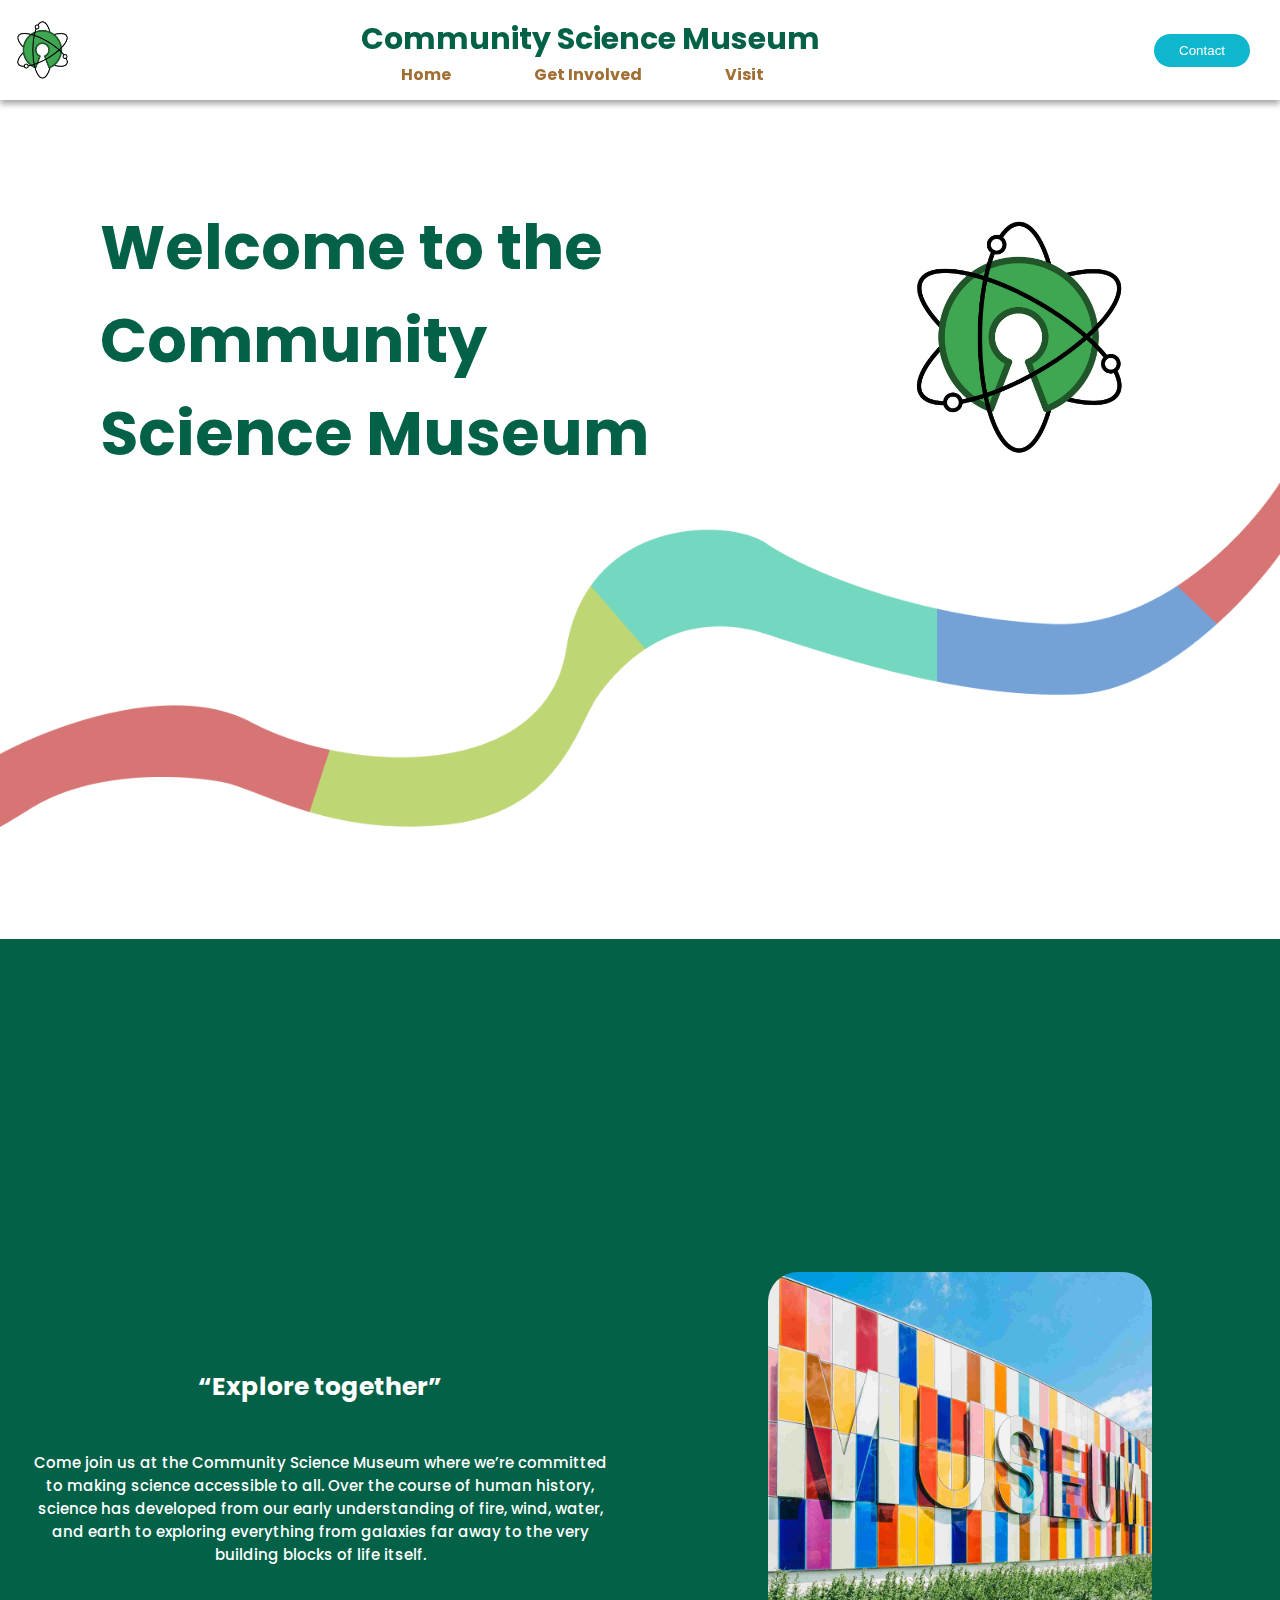
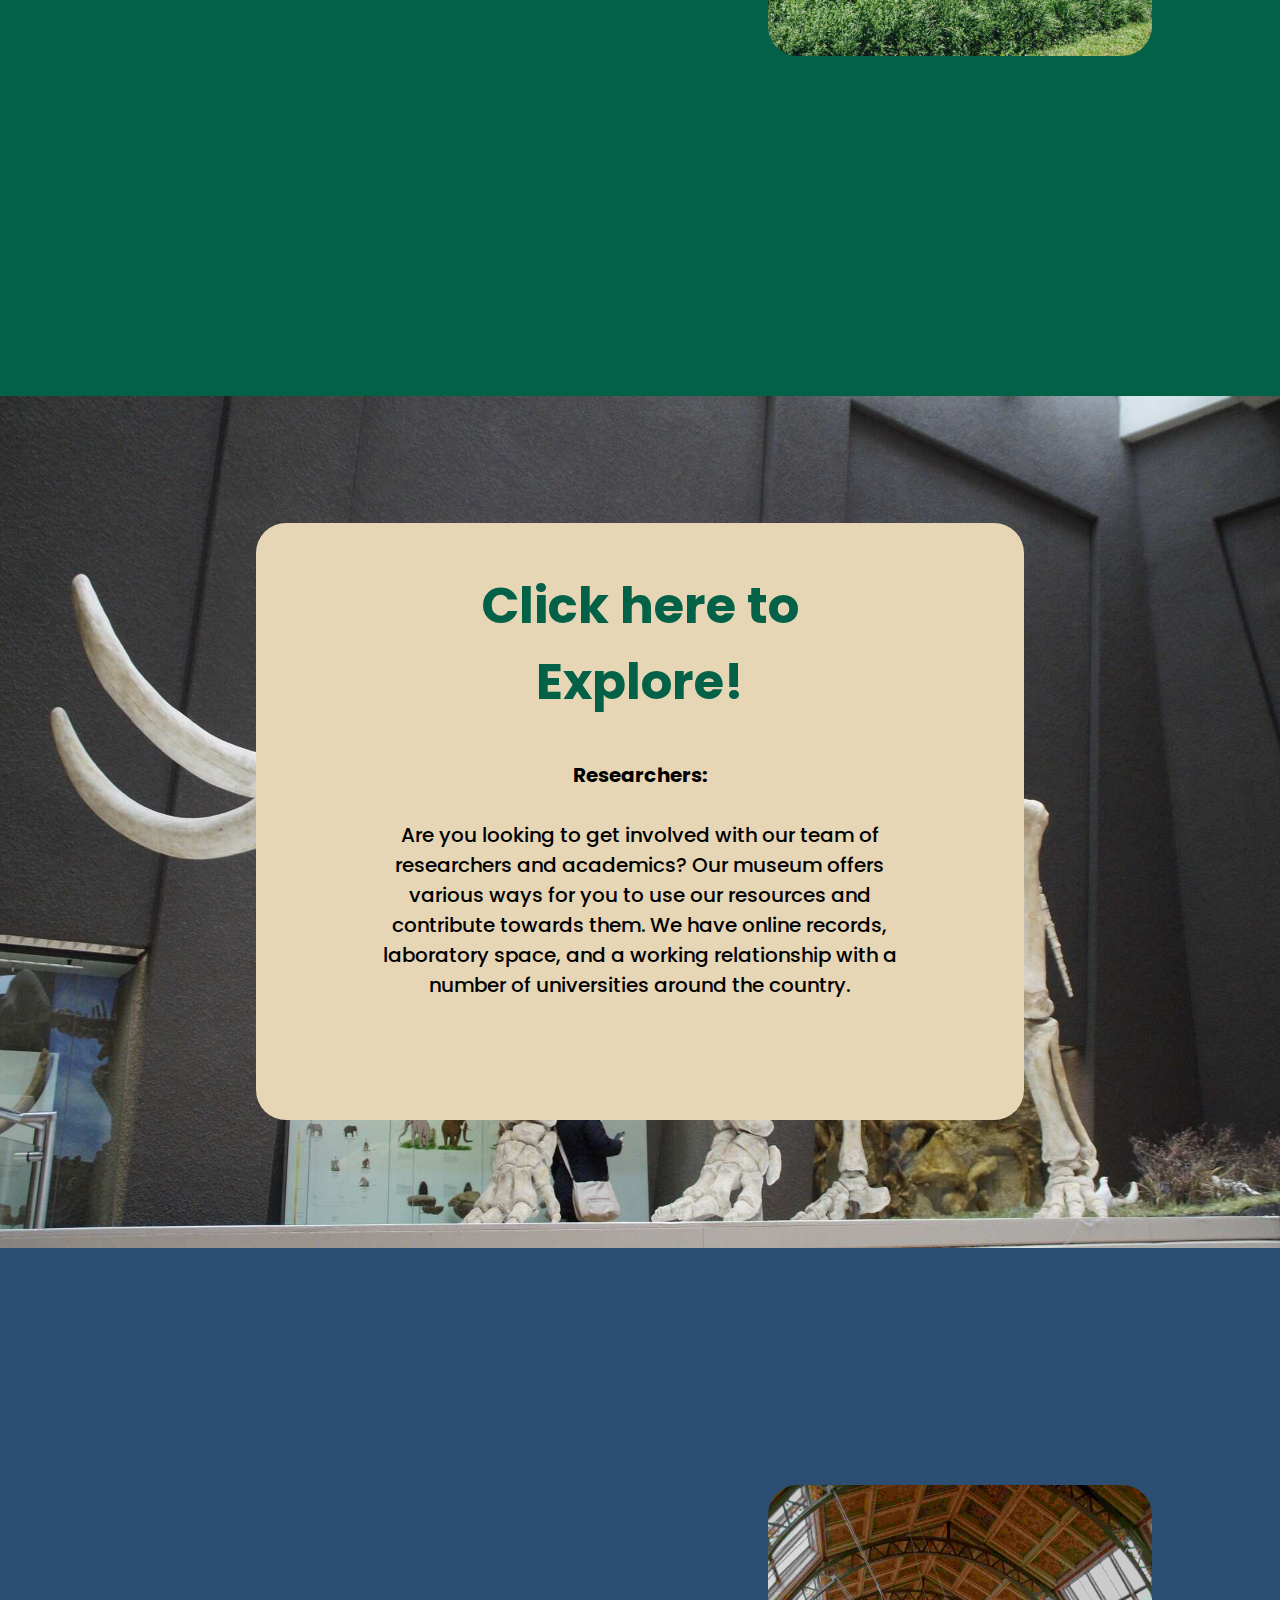
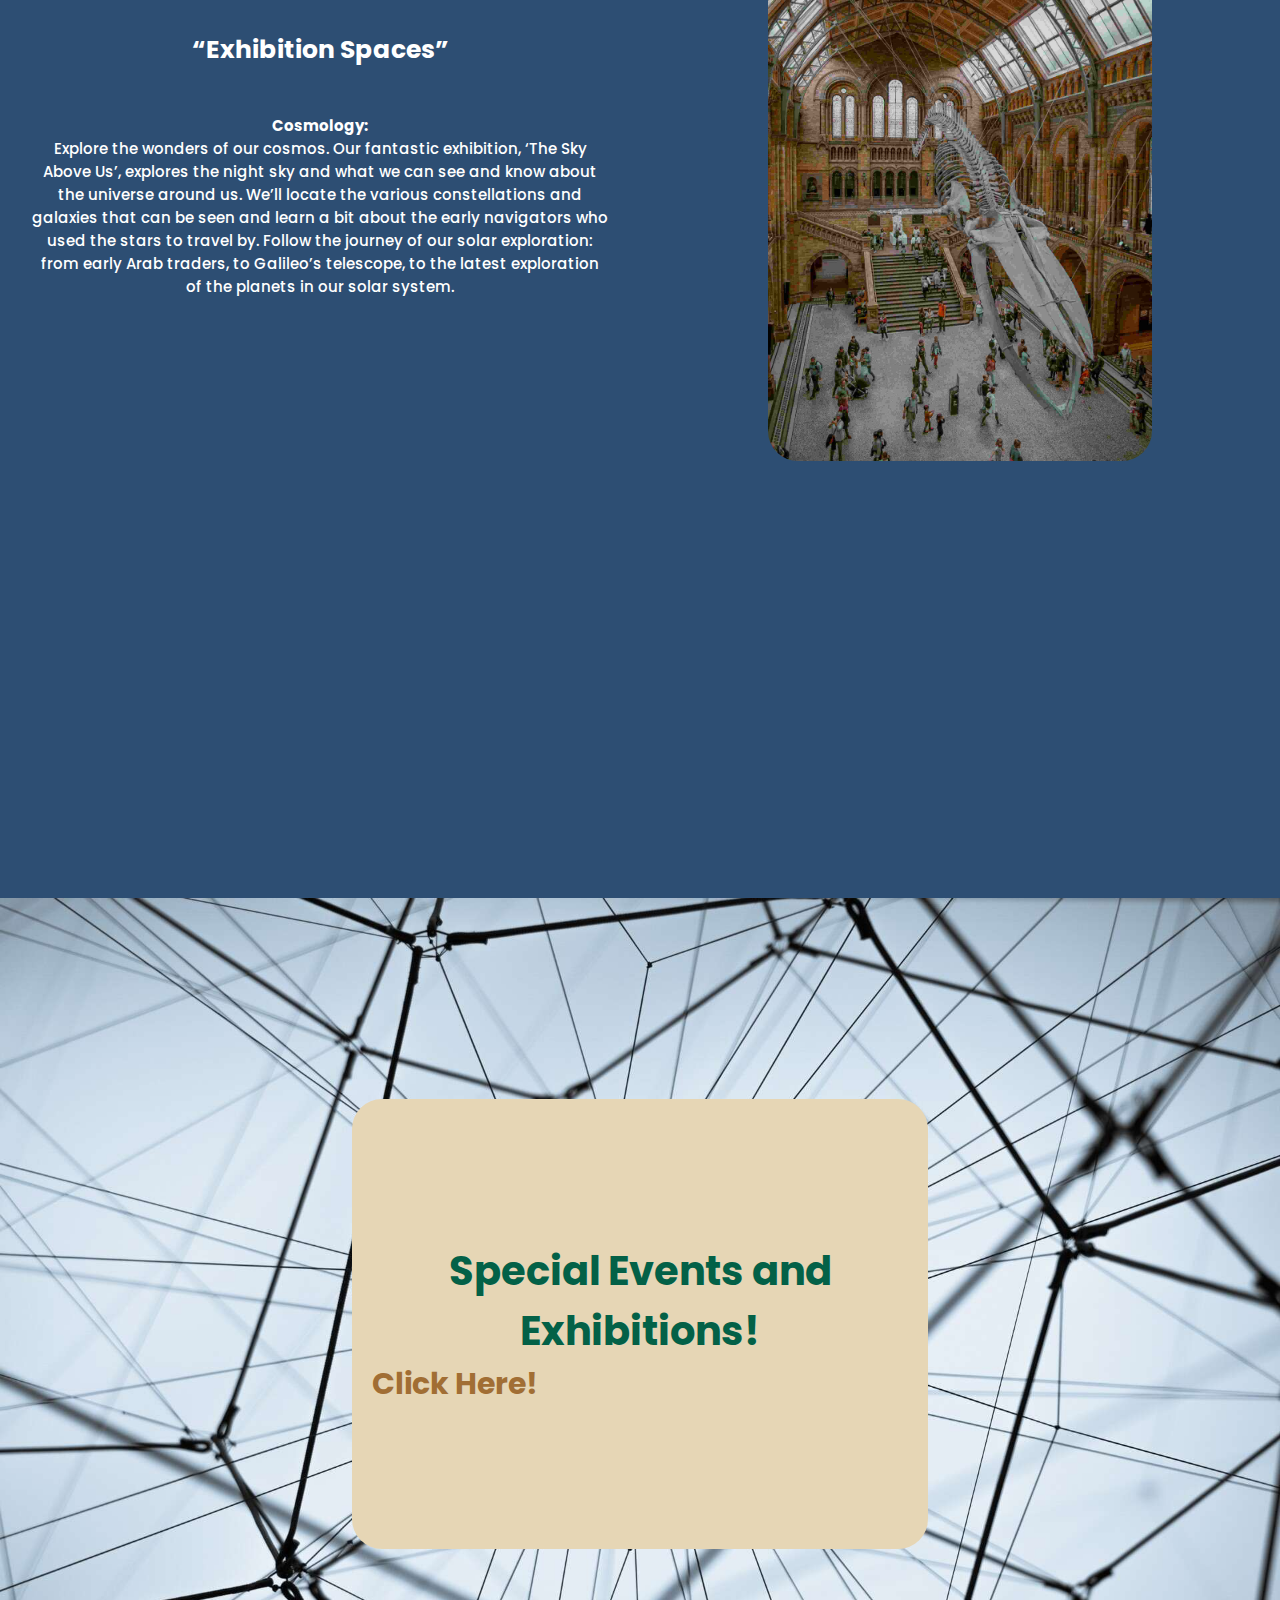
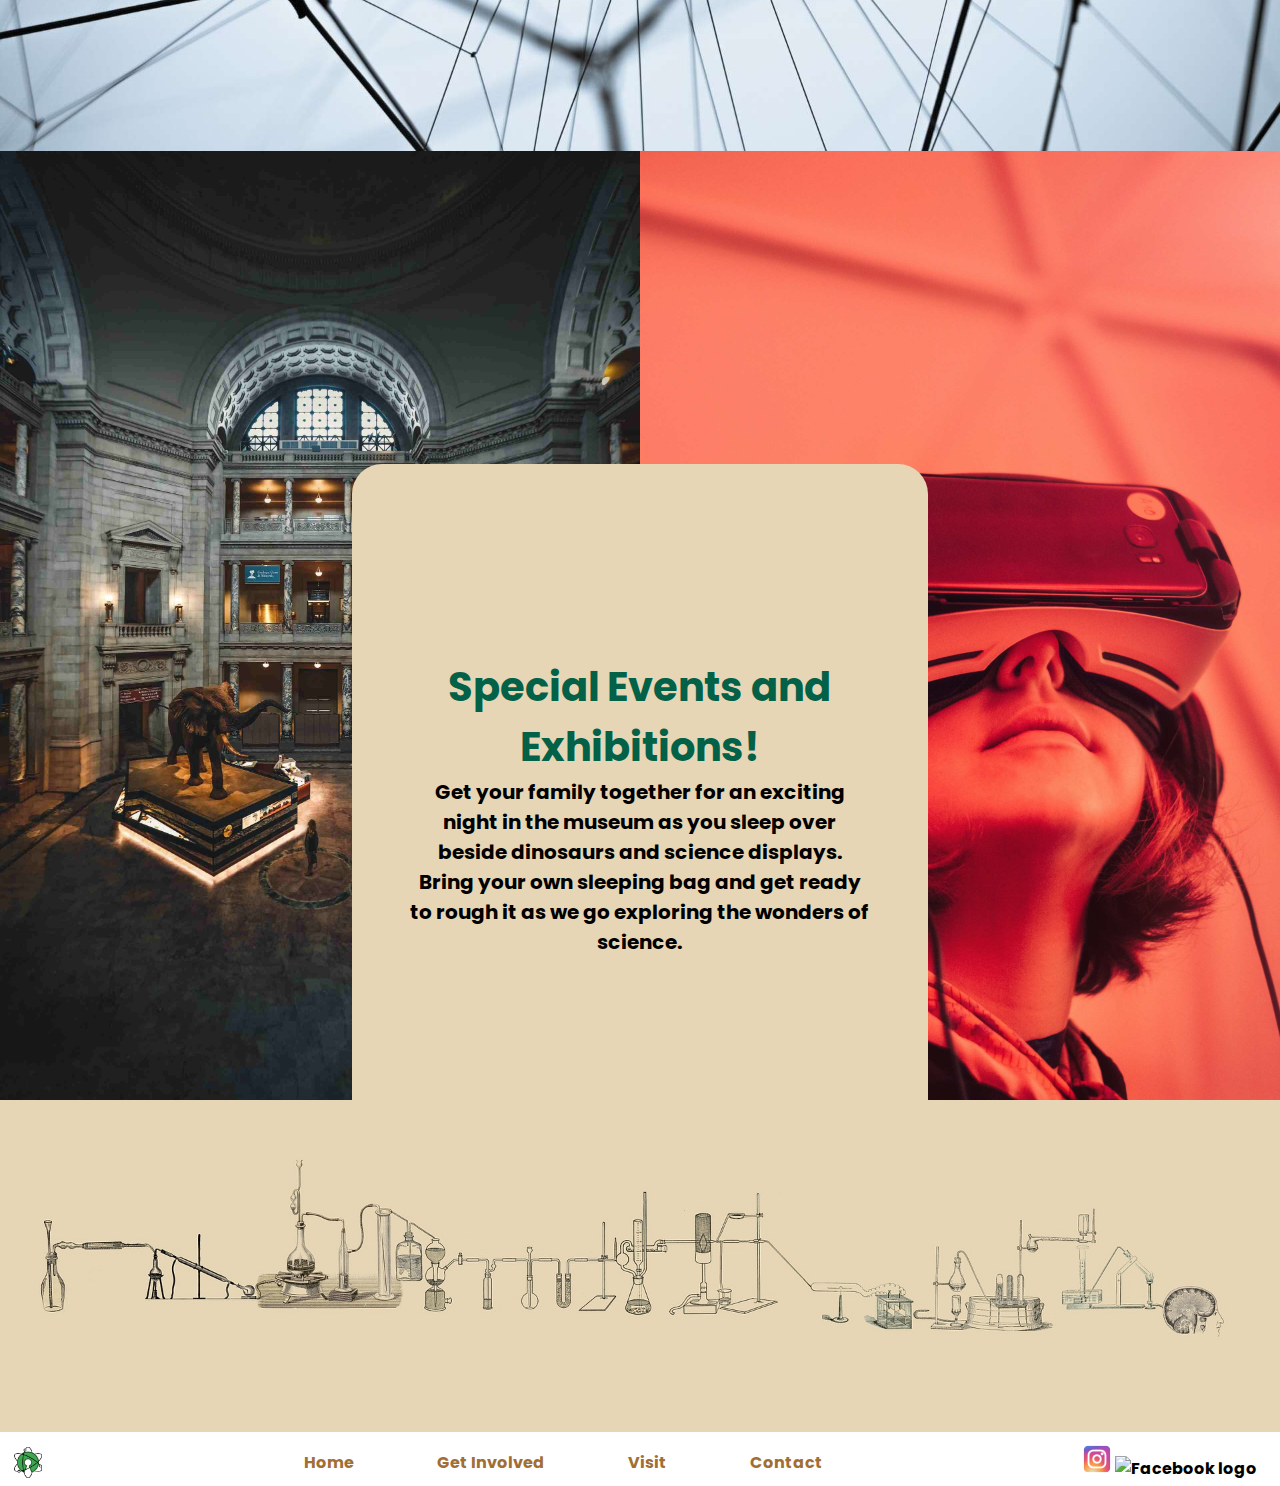
==== index.html @ 482e14d1 "Add files via upload" ====
<!DOCTYPE html>
<html lang="en">
  <head>
    <link rel="preconnect" href="https://fonts.googleapis.com" />
    <link rel="preconnect" href="https://fonts.gstatic.com" crossorigin />
    <link
      href="https://fonts.googleapis.com/css2?family=Poppins:ital,wght@0,100;0,200;0,300;0,400;0,500;0,600;0,700;0,800;0,900;1,100;1,200;1,300;1,400;1,500;1,600;1,700;1,800;1,900&family=Roboto:ital,wght@0,100;0,300;0,400;0,500;0,700;0,900;1,100;1,300;1,400;1,500;1,700;1,900&display=swap"
      rel="stylesheet"
    />
    <meta charset="UTF-8" />
    <meta name="viewport" content="width=device-width, initial-scale=1.0" />
    <title>Home</title>
    <link rel="stylesheet" href="index.css" />
  </head>

  <body>
    <header>
      <input type="checkbox" id="menu-toggle" class="menu-toggle" />
      <label for="menu-toggle" class="menu-icon">
        <span></span>
        <span></span>
        <span></span>
      </label>

      <img
        class="logo"
        src="200kb-images/logo.jpg"
        alt="A green keyhole with two strings floating around it (Museum logo)"
      />
      <h1 class="header-text"><a href="index.html">Community Science Museum</a></h1>
      <nav>
        <h1 class="header-text2"><a href="index.html">Community Science Museum</a></h1>
        <ul class="nav-links">
          <li><a class="nav-text" href="index.html">Home</a></li>
          <li><a class="nav-text" href="get-involved.html">Get Involved</a></li>
          <li><a class="nav-text" href="visit.html">Visit</a></li>
          <li><a class="contact-text" href="contact.html">Contact</a></li>
        </ul>
      </nav>
      <a class="contact-button" href="contact.html"><button>Contact</button></a>
    </header>

    <div class="header-spacing"></div>
    <div class="top-page-grid">
      <div class="top-page-header-text">
        <h1>
          Welcome to the <br />
          Community <br />
          Science Museum
        </h1>
      </div>
      <div class="top-page-logo-container">
        <img
          class="top-page-logo"
          src="200kb-images/logo.jpg"
          alt="A green keyhole with two strings floating around it (Museum logo)"
        />
      </div>
    </div>

    <div class="color-worm-container">
      <img
        class="color-worm-pic"
        src="200kb-images/color-worm-pic-desktop.png"
        alt="A colorful line, looks like a worm covering the screen from side to side"
      />
    </div>

    <div class="green-background">
      <div class="exploretogheter-grid">
        <div class="exploretogheter-text-container">
          <h1 class="exploretogheter-header-text">“Explore together”</h1>
          <h2 class="exploretogheter-text">
            Come join us at the Community Science Museum where we’re committed to making science
            accessible to all. Over the course of human history, science has developed from our
            early understanding of fire, wind, water, and earth to exploring everything from
            galaxies far away to the very building blocks of life itself.
          </h2>
        </div>
        <div class="exploretogheter-pic-container">
          <img
            class="exploretogheter-pic"
            src="200kb-images/scott-webb-102825.jpg"
            alt="A picture of the museum walls in its colorful oval shape"
          />
        </div>
      </div>
    </div>

    <div class="mammoth-container">
      <img
        class="mammoth-pic"
        src="200kb-images/mammoth-1257288_1920.jpg"
        alt="A picture of a sceleton from a dead dinosaur inside a museum"
      />
      <div class="mammoth-overlay-box">
        <div class="mammoth-text-container">
          <h1 class="mammoth-header-text">
            <a class="mammoth-header-text-click" href="explore.html">
              Click here to <br />
              Explore!
            </a>
          </h1>
          <h2 class="mammoth-text">
            <span class="bold">Researchers:</span><br /><br />

            Are you looking to get involved with our team of researchers and academics? Our museum
            offers various ways for you to use our resources and contribute towards them. We have
            online records, laboratory space, and a working relationship with a number of
            universities around the country.
          </h2>
        </div>
      </div>
    </div>

    <div class="blue-background">
      <div class="exhibition-grid">
        <div class="exhibition-text-container">
          <h1 class="exhibition-header-text">“Exhibition Spaces”</h1>
          <h2 class="exhibition-text">
            <span class="bold"> Cosmology:</span><br />
            Explore the wonders of our cosmos. Our fantastic exhibition, ‘The Sky Above Us’,
            explores the night sky and what we can see and know about the universe around us. We’ll
            locate the various constellations and galaxies that can be seen and learn a bit about
            the early navigators who used the stars to travel by. Follow the journey of our solar
            exploration: from early Arab traders, to Galileo’s telescope, to the latest exploration
            of the planets in our solar system.<br /><br />
          </h2>
        </div>
        <div class="exhibition-pic-container">
          <img
            class="exhibition-pic"
            src="200kb-images/toa-heftiba-412579.jpg"
            alt="A picture of the museum walls in its colorful oval shape"
          />
        </div>
      </div>
    </div>

    <div class="special-events-background-container">
      <div class="special-events-overlay-box">
        <h2 class="special-events-text">Special Events and Exhibitions!</h2>
        <a class="click-here-button" href="special-events.html">Click Here!</a>
      </div>
      <div class="special-events-pic-container">
        <img
          class="special-events-pic"
          src="200kb-images/william-bout-264826.jpg"
          alt="A white picture. A structure made out of a lot of black strings."
        />
      </div>
    </div>

    <div class="night-museum-container">
      <div class="night-museum-overlay-box">
        <h1 class="night-museum-header-text">Special Events and Exhibitions!</h1>
        <h2 class="night-museum-text">
          Get your family together for an exciting night in the museum as you sleep over beside
          dinosaurs and science displays. Bring your own sleeping bag and get ready to rough it as
          we go exploring the wonders of science.
        </h2>
      </div>
      <div class="night-museum-grid">
        <div class="elephant-pic-container">
          <img
            class="elephant-pic"
            src="200kb-images/roberto-nickson-396152.jpg"
            alt="A elephant standing proud on a pedestal inside a museum."
          />
        </div>
        <div class=".red-pic-container">
          <img
            class="red-pic"
            src="200kb-images/samuel-zeller-158996.jpg"
            alt="A red photo of a girl with VR-glasses on."
          />
        </div>
      </div>
    </div>

    <div class="last-picture-container">
      <img
        class="last-pic"
        src="200kb-images/lab-512503_1920.jpg"
        alt="A long picture stretching across the screen. Showing a lot of tubes going into glass. Carrying liquid."
      />
    </div>
  </body>
  <footer>
    <img
      class="logo"
      src="200kb-images/logo.jpg"
      alt="A green keyhole with two strings floating around it"
    />
    <nav>
      <ul class="nav-links">
        <li><a href="index.html">Home</a></li>
        <li><a href="get-involved.html">Get Involved</a></li>
        <li><a href="visit.html">Visit</a></li>
        <li><a href="contact.html">Contact</a></li>
      </ul>
    </nav>
    <div class="socials-footer">
      <img class="instagram" src="200kb-images/instagram.png" alt="Instagram logo" />
      <img class="facebook" src="200kb-images/facebook.png" alt="Facebook logo" />
    </div>
  </footer>
</html>
---- index.css ----
* {
  box-sizing: border-box;
  margin: 0;
  padding: 0;
}

body {
  display: flex;
  flex-direction: column;
  min-height: 100vh;
  font-family: "Poppins", sans-serif;
  font-weight: 700;
  font-style: normal;
  background-color: white;
}

.nav-links,
li,
a {
  list-style: none;
  display: inline-block;
  padding: 0px 20px;
  color: rgba(161, 110, 52, 1);
  text-decoration: none;
}

.nav-links li a:hover {
  color: rgba(3, 97, 71, 1);
}

.header-text > a,
.header-text2 > a {
  color: rgba(3, 97, 71, 1);
  text-align: center;
  font-size: 30px;
  margin: 0;
  text-decoration: none;
}

@media only screen and (max-width: 700px) {
  .header-text > a,
  .header-text2 > a {
    font-size: 20px;
  }
}

@media only screen and (max-width: 500px) {
  .header-text > a,
  .header-text2 > a {
    font-size: 15px;
  }
}

@media only screen and (max-width: 400px) {
  .header-text > a,
  .header-text2 > a {
    font-size: 15px;
  }
}

.logo {
  width: 3%;
}

@media only screen and (max-width: 1400px) {
  .logo {
    width: 5%;
  }
}

@media only screen and (max-width: 900px) {
  .logo {
    width: 80%;
  }
}

header {
  display: flex;
  justify-content: space-between;
  height: 100px;
  width: 100%;
  align-items: center;
  padding: 30px 10px;
  position: fixed;
  background-color: white;
  box-shadow: 0 4px 6px rgba(7, 7, 7, 0.355);
  z-index: 10;
}

@media only screen and (max-width: 900px) {
  header {
    display: grid;
    grid-template-columns: 0.1fr 1fr 0.1fr;
    text-align: center;
  }
}

.menu-icon {
  width: 25px;
  height: 20px;
  justify-content: center;
}

@media only screen and (max-width: 700px) {
  .menu-icon {
    width: 20px !important;
    height: 17px !important;
  }
}

button {
  padding: 9px 25px;
  background-color: rgba(14, 183, 205, 1);
  border: none;
  border-radius: 50px;
  cursor: pointer;
  text-decoration: none;
  color: white;
  transition: all 0.3s ease 0s;
}

button:hover {
  background-color: white;
  color: rgba(14, 183, 205, 1);
}

.header-text {
  display: none;
}

.menu-toggle {
  display: none;
}

.menu-icon {
  display: none;
  cursor: pointer;
  flex-direction: column;
  justify-content: space-between;
  height: 24px;
  width: 30px;
  z-index: 11;
}

.menu-icon span {
  display: block;
  background-color: rgba(3, 97, 71, 1);
  height: 3px;
  width: 100%;
  border-radius: 3px;
  transition: all 0.3s;
}

li .contact-text {
  display: none;
}

@media only screen and (max-width: 900px) {
  .header-text2 {
    display: none;
  }

  .header-text {
    display: contents;
  }

  .instagram,
  .facebook {
    width: 20px !important;
  }

  .contact-button {
    display: none;
  }

  .top-page-logo {
    display: none;
  }

  .menu-icon {
    display: flex;
    position: absolute;
    right: 20px;
    top: 40px;
  }

  .nav-text {
    padding: 5px;
  }

  .nav-links {
    display: flex;
    position: fixed;
    flex-direction: column;
    align-items: center;
    top: 85px;
    right: -100%;
    background-color: white;
    box-shadow: 0 4px 6px rgba(7, 7, 7, 0.355);
    width: 100%;
    height: 20%;
    transition: right 0.3s;
    z-index: 10;
  }

  li .contact-text {
    display: block;
  }

  .menu-toggle:checked ~ nav .nav-links {
    right: 0;
  }

  .menu-toggle:checked + .menu-icon span:nth-child(1) {
    transform: rotate(45deg) translate(5px, 5px);
  }

  .menu-toggle:checked + .menu-icon span:nth-child(2) {
    opacity: 0;
  }

  .menu-toggle:checked + .menu-icon span:nth-child(3) {
    transform: rotate(-45deg) translate(5px, -5px);
  }
}

.header-spacing {
  padding-top: 200px;
}

.top-page-grid {
  display: grid;
  grid-template-columns: 1fr 1fr;
}

@media only screen and (max-width: 700px) {
  .top-page-grid {
    display: grid;
    grid-template-columns: 1fr;
  }
}

.top-page-header-text {
  width: 100%;
  align-self: center;
  margin-left: 100px;
  font-size: 31px;
  color: rgba(3, 97, 71, 1);
}

@media only screen and (max-width: 700px) {
  .top-page-header-text {
    font-size: 15px;
    width: 80%;
  }
}

@media only screen and (max-width: 500px) {
  .top-page-header-text {
    font-size: 14px;
    margin-left: 12px;
  }
}

.top-page-logo-container {
  justify-content: center;
  text-align: center;
  width: 100%;
}

.top-page-logo {
  width: 40%;
  margin-left: 110px;
}

.color-worm-pic {
  width: 100%;
}

.green-background {
  width: 100%;
  height: 1057px;
  margin-top: 100px;
  background-color: rgba(3, 97, 71, 1);
}

.exploretogheter-grid {
  display: grid;
  height: 1057px;
  grid-template-columns: 1fr 1fr;
}

@media only screen and (max-width: 700px) {
  .exploretogheter-grid {
    display: grid;
    grid-template-columns: 1fr;
  }
}

.exploretogheter-text-container {
  color: white;
  align-content: center;
  justify-self: center;
  text-align: center;
  width: 90%;
}

.exploretogheter-header-text {
  font-size: 25px;
  margin-bottom: 45px;
}

.exploretogheter-text {
  font-size: 15px;
  font-weight: 500;
}

@media only screen and (max-width: 700px) {
  .exploretogheter-text-container {
    width: 70%;
  }
}

.exploretogheter-pic-container {
  text-align: center;
  align-content: center;
  width: 100%;
}

.exploretogheter-pic {
  width: 60%;
  height: auto;
  object-fit: contain;
  border-radius: 30px;
}

@media only screen and (max-width: 700px) {
  .exploretogheter-pic {
    width: 90%;
  }
}

.mammoth-container {
  position: relative;
  width: 100vw;
  height: auto;
  display: flex;
  justify-content: center;
  align-items: center;
}

.mammoth-pic {
  width: 100%;
  overflow: hidden;
}

.mammoth-overlay-box {
  position: absolute;
  background-color: rgba(230, 214, 181, 1);
  width: 45%;
  height: 50%;
  border-radius: 30px;
}

@media only screen and (max-width: 1500px) {
  .mammoth-overlay-box {
    width: 60%;
    height: 70%;
  }
}

.mammoth-text-container {
  width: 80%;
  justify-self: center;
  text-align: center;
}

.mammoth-header-text {
  margin-top: 45px;
  color: rgba(3, 97, 71, 1);
  font-size: 50px;
}

.mammoth-header-text-click {
  color: rgba(3, 97, 71, 1);
  text-decoration: none;
}

@media only screen and (max-width: 1000px) {
  .mammoth-header-text {
    font-size: 40px;
  }
}

@media only screen and (max-width: 700px) {
  .mammoth-header-text {
    font-size: 30px;
    text-align: center;
  }
}

@media only screen and (max-width: 500px) {
  .mammoth-header-text {
    font-size: 20px;
  }
}

.mammoth-text {
  margin-top: 40px;
  width: 90%;
  font-size: 20px;
  font-weight: 500;
  justify-self: center;
}

@media only screen and (max-width: 1090px) {
  .mammoth-text {
    font-size: 15px;
  }
}

@media only screen and (max-width: 900px) {
  .mammoth-text {
    display: none;
  }
}

.bold {
  font-weight: 700;
}

.exhibition-grid {
  display: grid;
  grid-template-columns: 1fr 1fr;
}

.exhibition-background {
  background-color: rgba(45, 78, 115, 1);
  width: 100%;
  height: 1057px;
}

.blue-background {
  width: 100%;
  height: 1250px;
  background-color: rgba(45, 78, 115, 1);
}

.exhibition-grid {
  display: grid;
  height: 1057px;
  grid-template-columns: 1fr 1fr;
}

@media only screen and (max-width: 700px) {
  .exhibition-grid {
    display: grid;
    grid-template-columns: 1fr;
  }
}

.exhibition-text-container {
  color: white;
  align-content: center;
  justify-self: center;
  text-align: center;
  width: 90%;
}

@media only screen and (max-width: 700px) {
  .exhibition-text-container {
    margin-top: 50px;
    width: 70%;
  }
}

.exhibition-header-text {
  font-size: 25px;
  margin-bottom: 45px;
}

.exhibition-text {
  font-size: 15px;
  font-weight: 500;
  justify-self: center;
}

.exhibition-pic-container {
  text-align: center;
  align-content: center;
  width: 100%;
}

@media only screen and (max-width: 700px) {
  .exhibition-pic-container {
    margin-top: 100px;
    width: 70%;
    justify-self: center;
  }
}

.exhibition-pic {
  width: 60%;
  height: auto;
  border-radius: 30px;
}

@media only screen and (max-width: 700px) {
  .exhibition-pic {
    width: 90%;
  }
}

.special-events-background-container {
  display: flex;
  justify-content: center;
  align-items: center;
}

.special-events-overlay-box {
  position: absolute;
  background-color: rgba(230, 214, 181, 1);
  width: 45%;
  height: 50%;
  border-radius: 30px;
  z-index: 9;
  align-content: center;
  justify-items: center;
}

@media only screen and (max-width: 750px) {
  .special-events-overlay-box {
    height: 40%;
  }
}

@media only screen and (max-width: 600px) {
  .special-events-overlay-box {
    height: 30%;
  }
}

@media only screen and (max-width: 450px) {
  .special-events-overlay-box {
    height: 25%;
  }
}

.special-events-text {
  text-align: center;
  color: rgba(3, 97, 71, 1);
  font-size: 40px;
}

@media only screen and (max-width: 600px) {
  .special-events-text {
    font-size: 25px;
  }
}

@media only screen and (max-width: 450px) {
  .special-events-text {
    font-size: 15px;
  }
}

.click-here-button {
  font-size: 30px;
}

.click-here-button:hover {
  color: rgba(3, 97, 71, 1);
}

@media only screen and (max-width: 700px) {
  .click-here-button {
    font-size: 20px;
  }
}

@media only screen and (max-width: 450px) {
  .click-here-button {
    font-size: 10px;
  }
}

.special-events-pic-container {
  position: relative;
  width: 100%;
  margin-bottom: -7px;
}

.special-events-pic {
  width: 100%;
  height: 100%;
}

.elephant-pic-container {
  width: 100%;
  object-fit: contain;
}

.night-museum-container {
  position: relative;
  display: flex;
  justify-content: center;
}

.night-museum-overlay-box {
  position: absolute;
  background-color: rgba(230, 214, 181, 1);
  width: 45%;
  height: 70%;
  border-radius: 30px;
  z-index: 9;
  align-content: center;
  justify-items: center;
  text-align: center;
  bottom: -20px;
}

@media only screen and (max-width: 500px) {
  .night-museum-overlay-box {
    bottom: -20px;
    height: 95%;
  }
}

@media only screen and (max-width: 400px) {
  .night-museum-overlay-box {
    bottom: -5px;
    height: 90%;
  }
}

.night-museum-header-text {
  font-size: 40px;
  width: 80%;
  text-align: center;
  color: rgba(3, 97, 71, 1);
}

@media only screen and (max-width: 900px) {
  .night-museum-header-text {
    font-size: 25px;
  }
}

@media only screen and (max-width: 800px) {
  .night-museum-header-text {
    font-size: 20px;
  }
}

@media only screen and (max-width: 450px) {
  .night-museum-header-text {
    font-size: 15px;
  }
}

@media only screen and (max-width: 400px) {
  .night-museum-header-text {
    font-size: 10px;
  }
}

.night-museum-text {
  text-align: center;
  width: 80%;
  font-size: 20px;
}

@media only screen and (max-width: 1150px) {
  .night-museum-text {
    font-size: 17px;
  }
}

@media only screen and (max-width: 850px) {
  .night-museum-text {
    font-size: 10px;
  }
}

@media only screen and (max-width: 450px) {
  .night-museum-text {
    font-size: 8px;
  }
}

@media only screen and (max-width: 400px) {
  .night-museum-text {
    font-size: 7px;
  }
}

.night-museum-grid {
  display: grid;
  grid-template-columns: 1fr 1fr;
}

.elephant-pic {
  width: 100%;
  height: 98.1%;
}

.red-pic-container {
  width: 100%;
  object-fit: contain;
}

.red-pic {
  width: 100%;
  overflow: hidden;
}

.last-picture-container {
  width: 100%;
  object-fit: contain;
  margin-top: -30px;
  z-index: 12;
}

.last-pic {
  width: 100%;
}

footer {
  display: flex;
  justify-content: space-between;
  align-items: center;
  padding: 5px 10px;
  margin-top: auto;
}

.socials-footer {
  margin-right: 1%;
}

.instagram,
.facebook {
  width: 30px;
  height: auto;
  padding: 0px;
  cursor: pointer;
}

footer .logo {
  width: 35px;
}
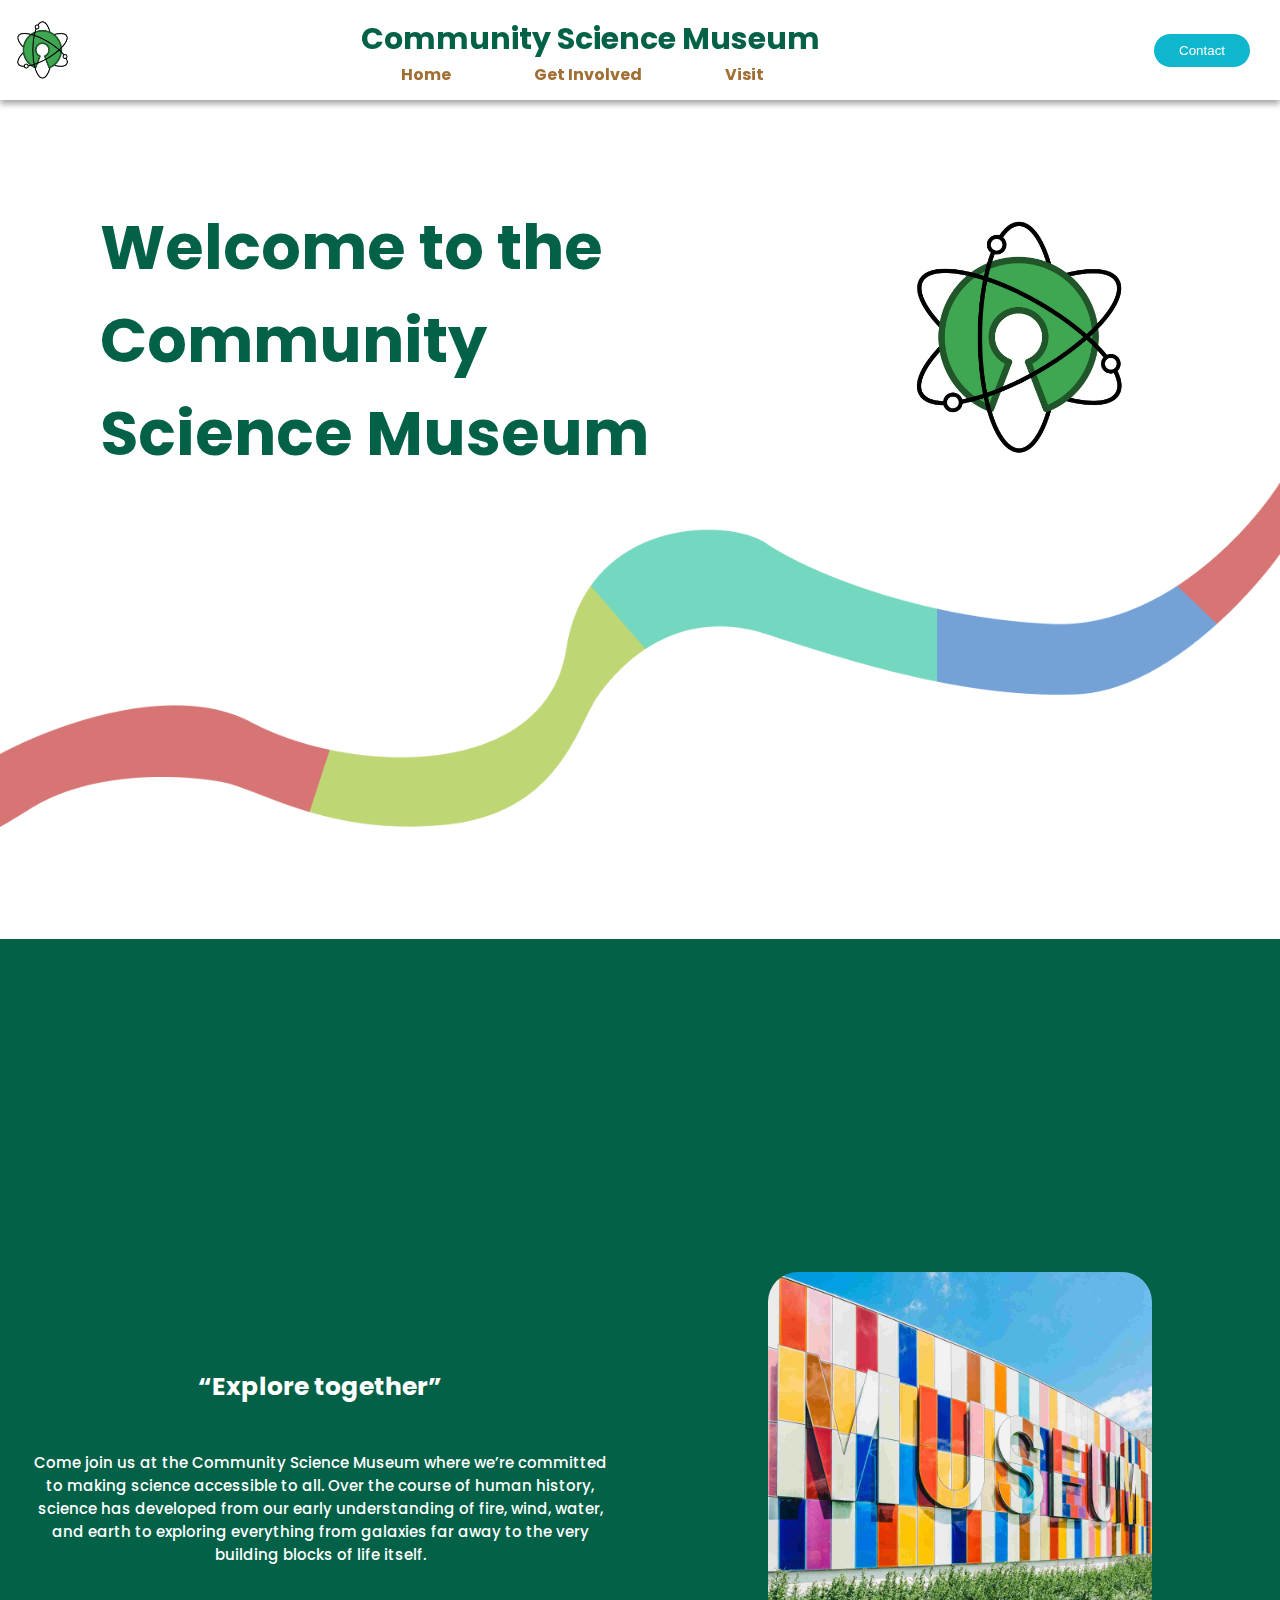
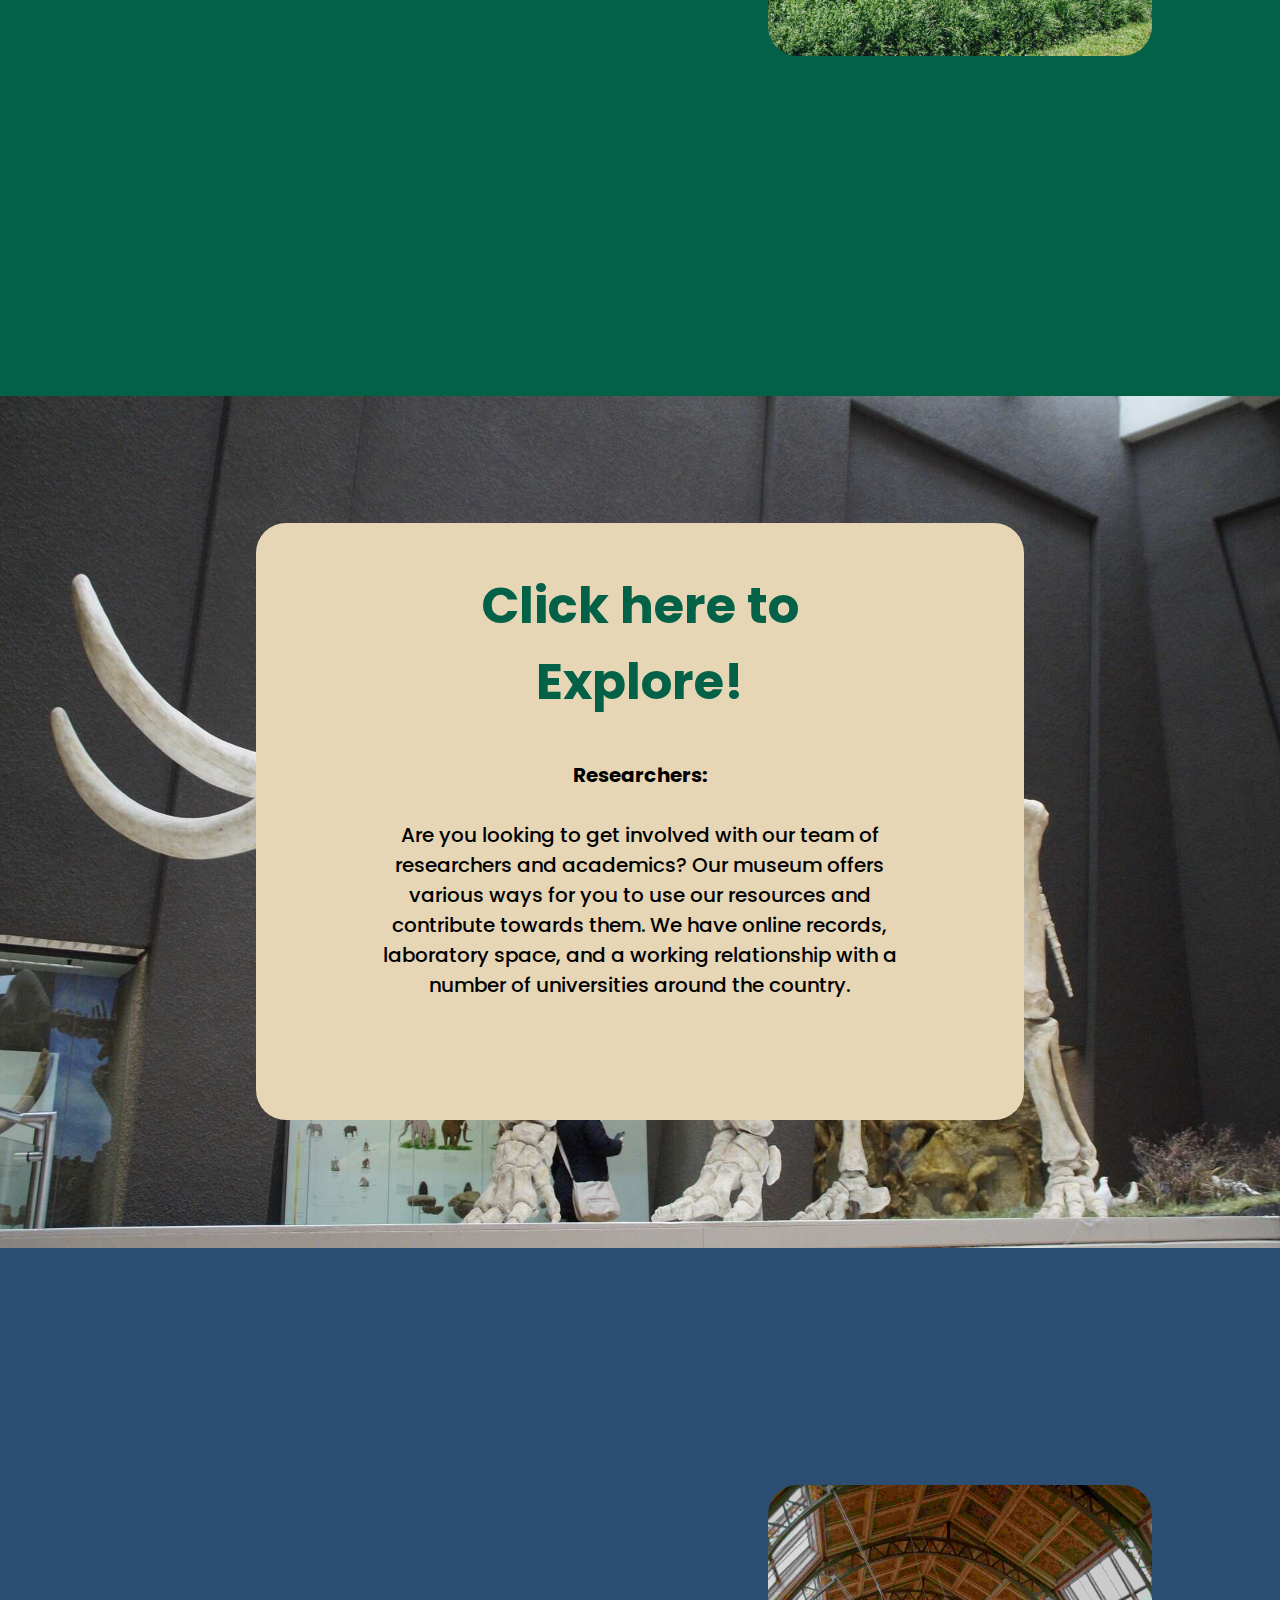
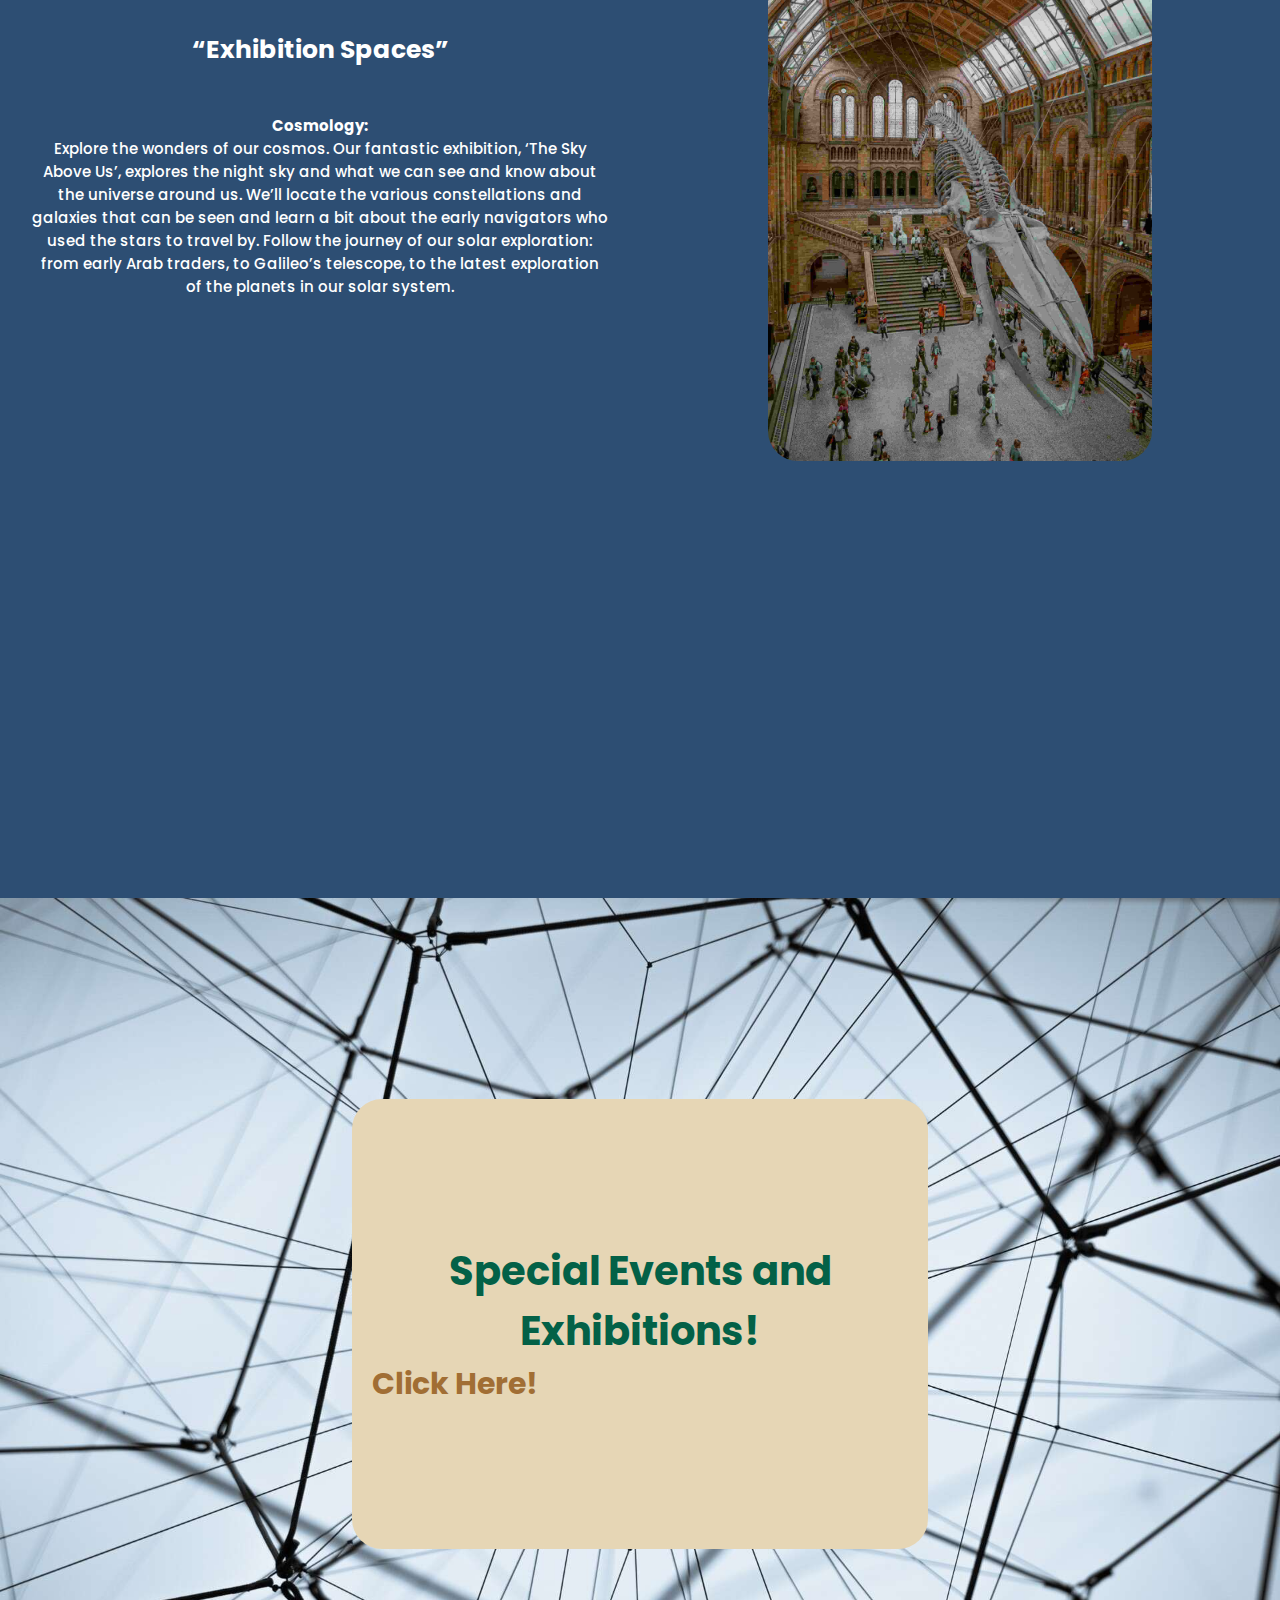
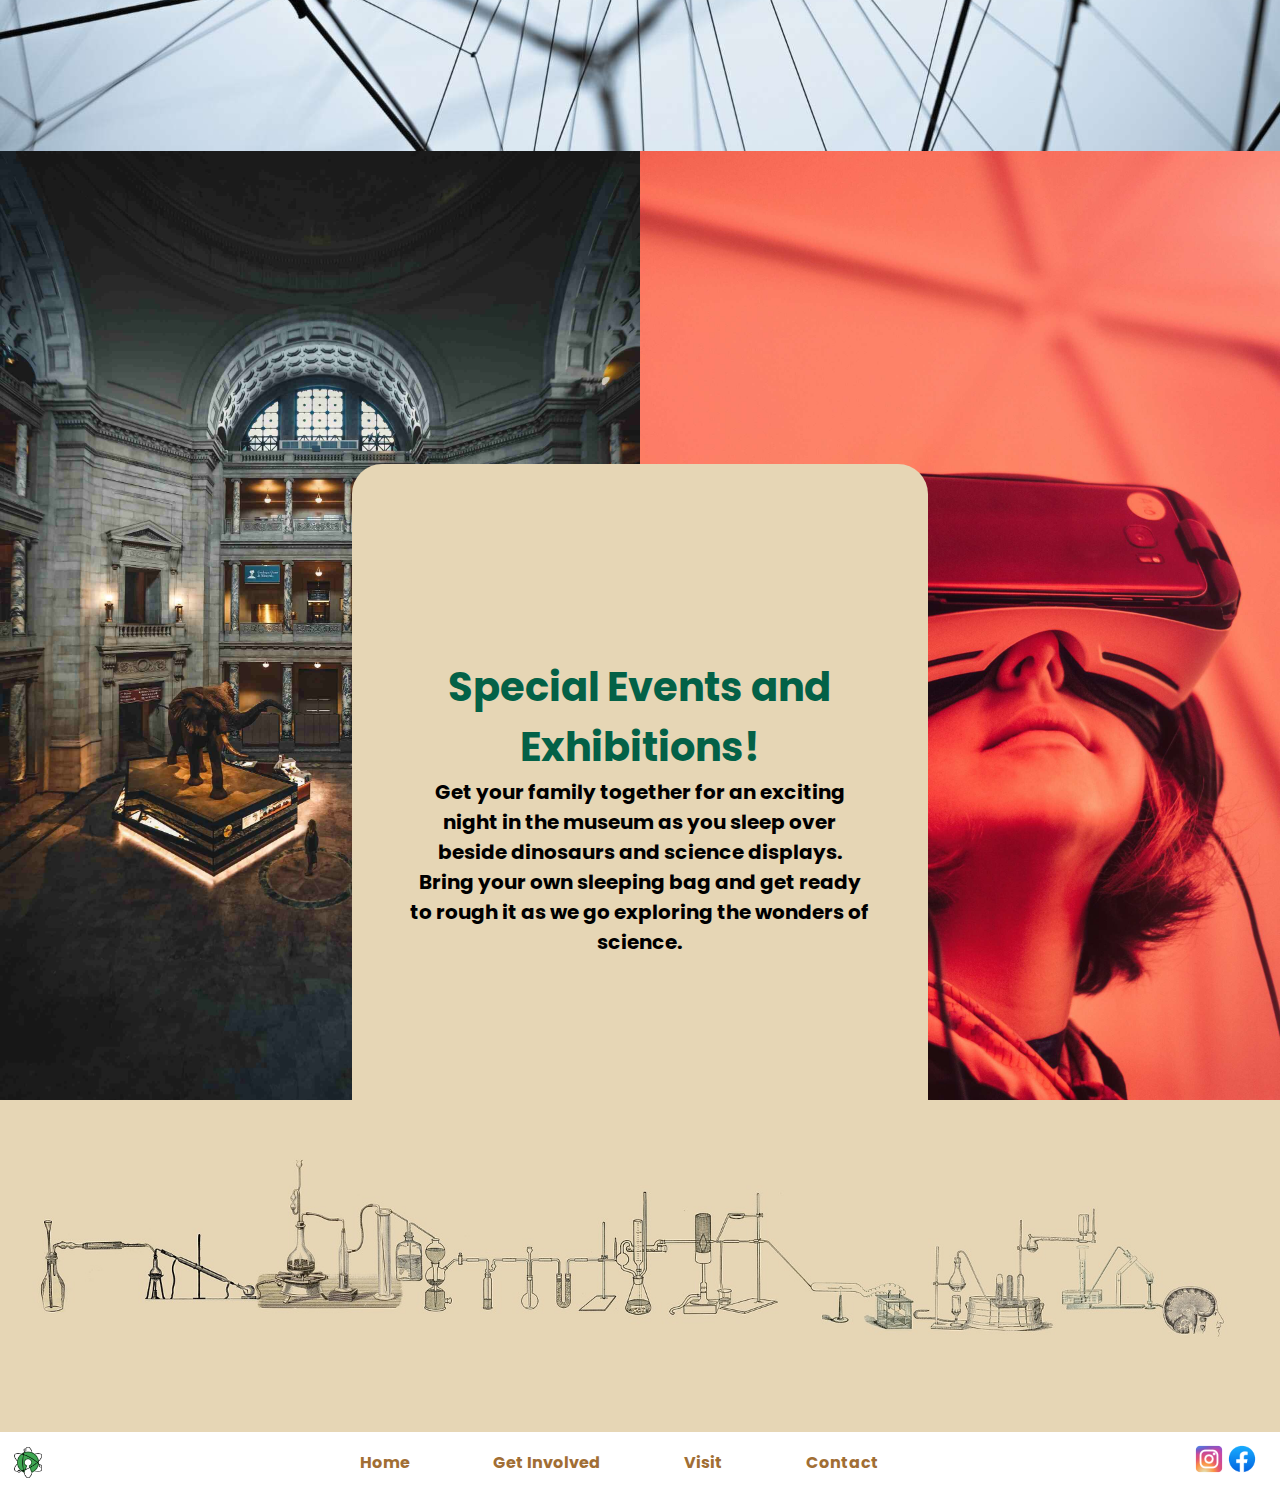
==== commit a3931cdb: "Update index.html" ====
--- a/index.html
+++ b/index.html
@@ -202,7 +202,7 @@
     </nav>
     <div class="socials-footer">
       <img class="instagram" src="200kb-images/instagram.png" alt="Instagram logo" />
-      <img class="facebook" src="200kb-images/facebook.png" alt="Facebook logo" />
+      <img class="facebook" src="200kb-images/Facebook.png" alt="Facebook logo" />
     </div>
   </footer>
 </html>
